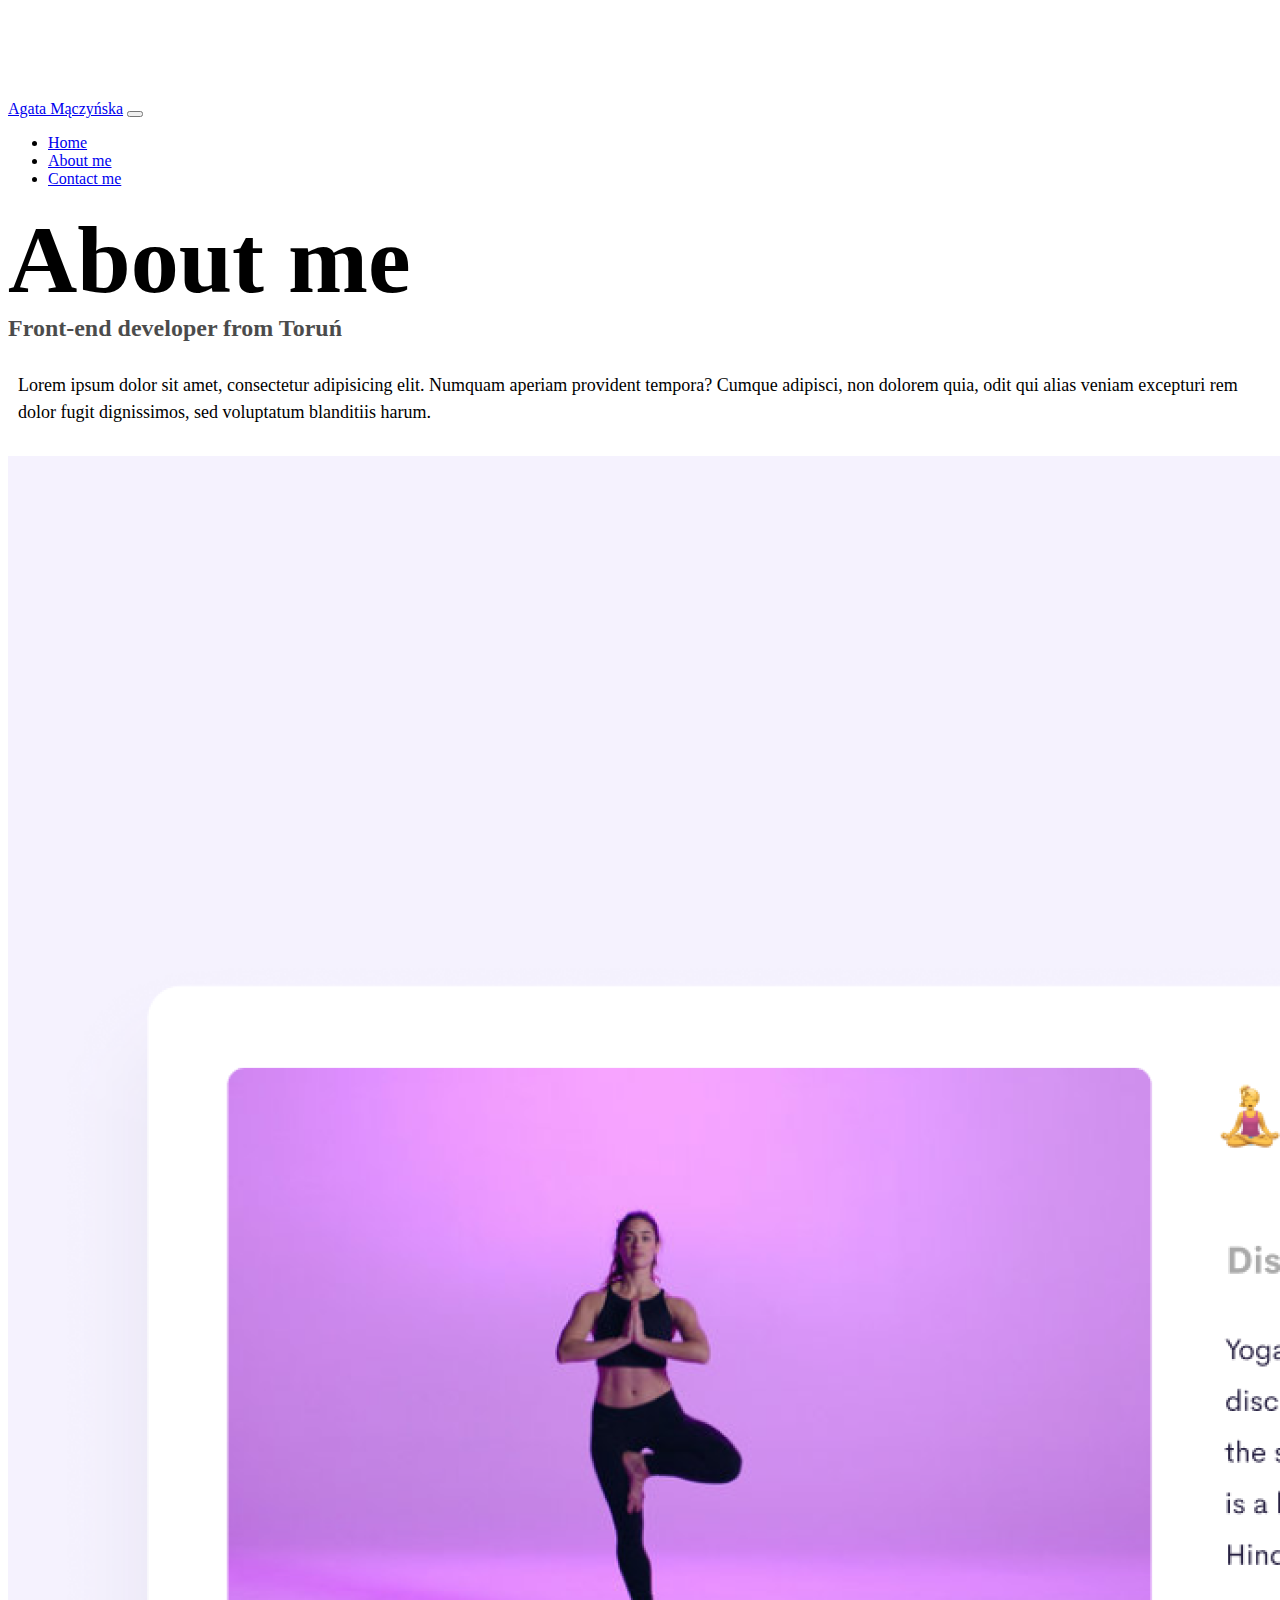
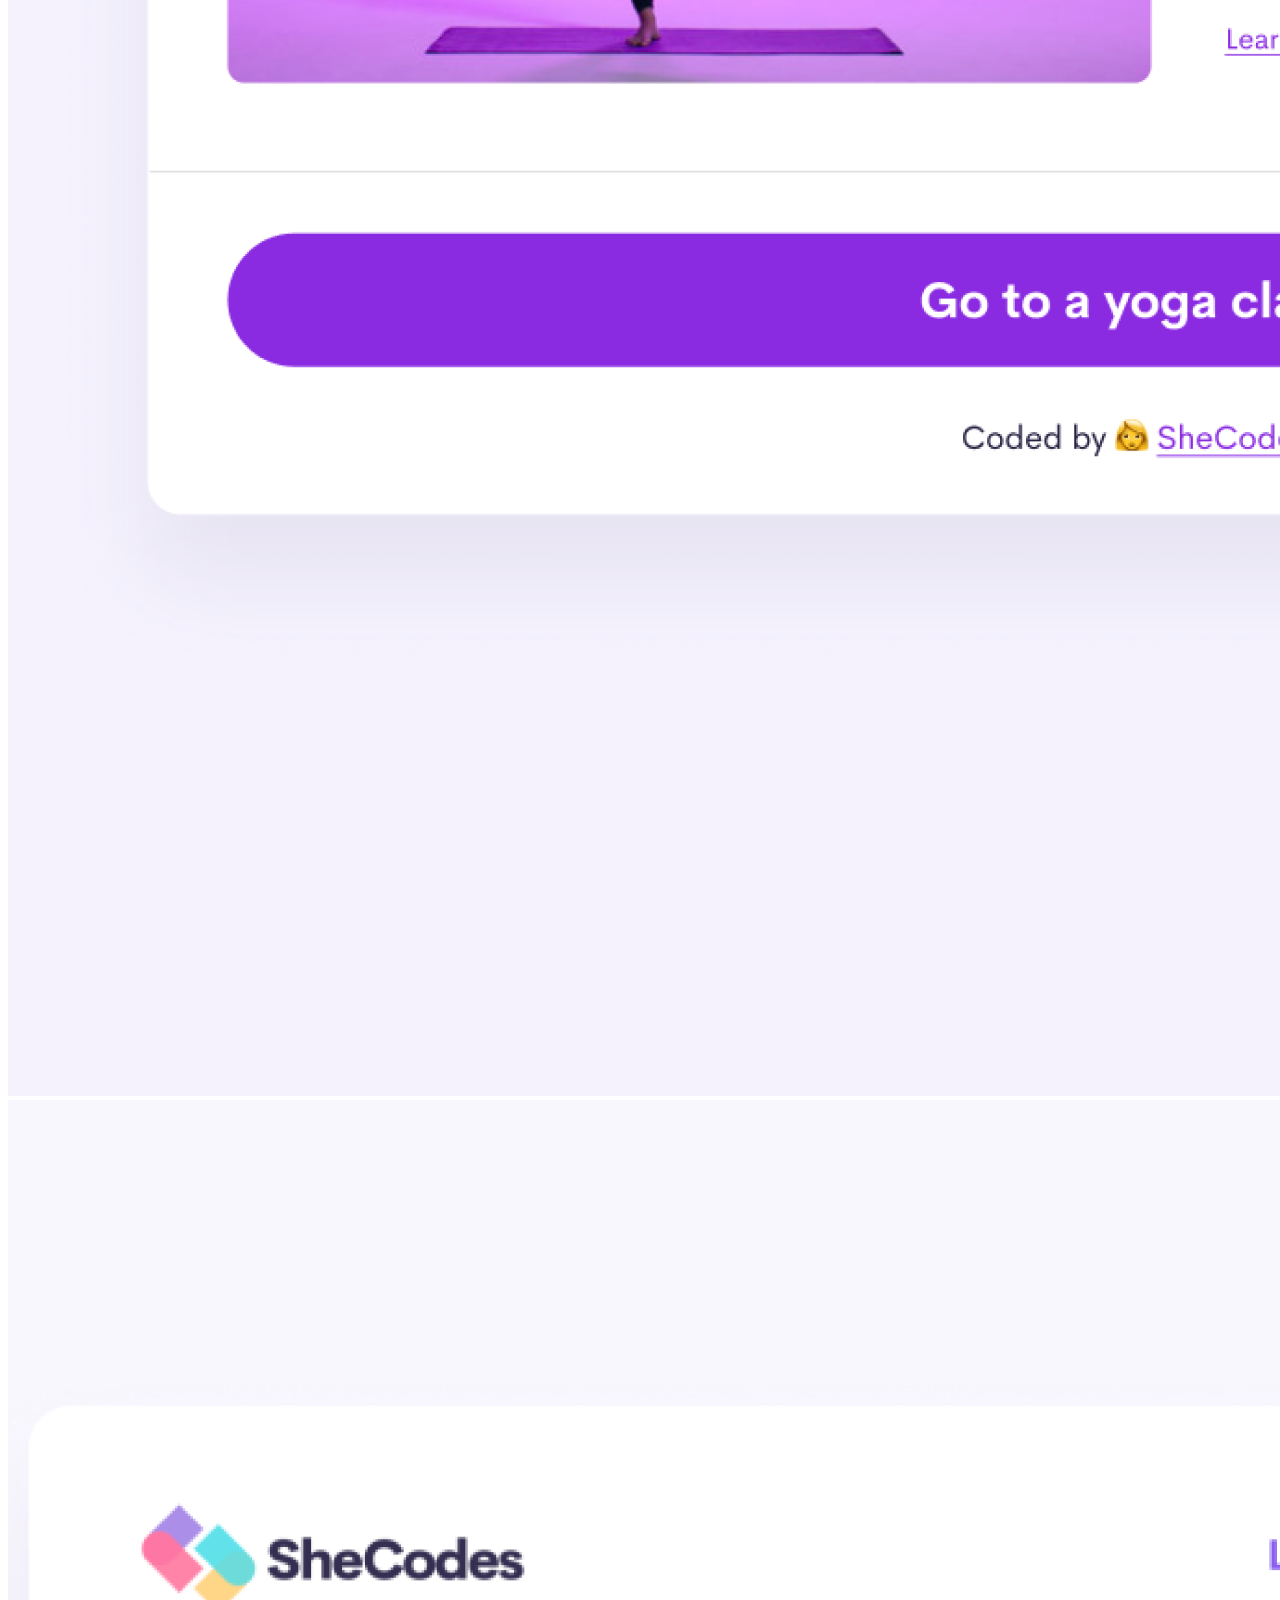
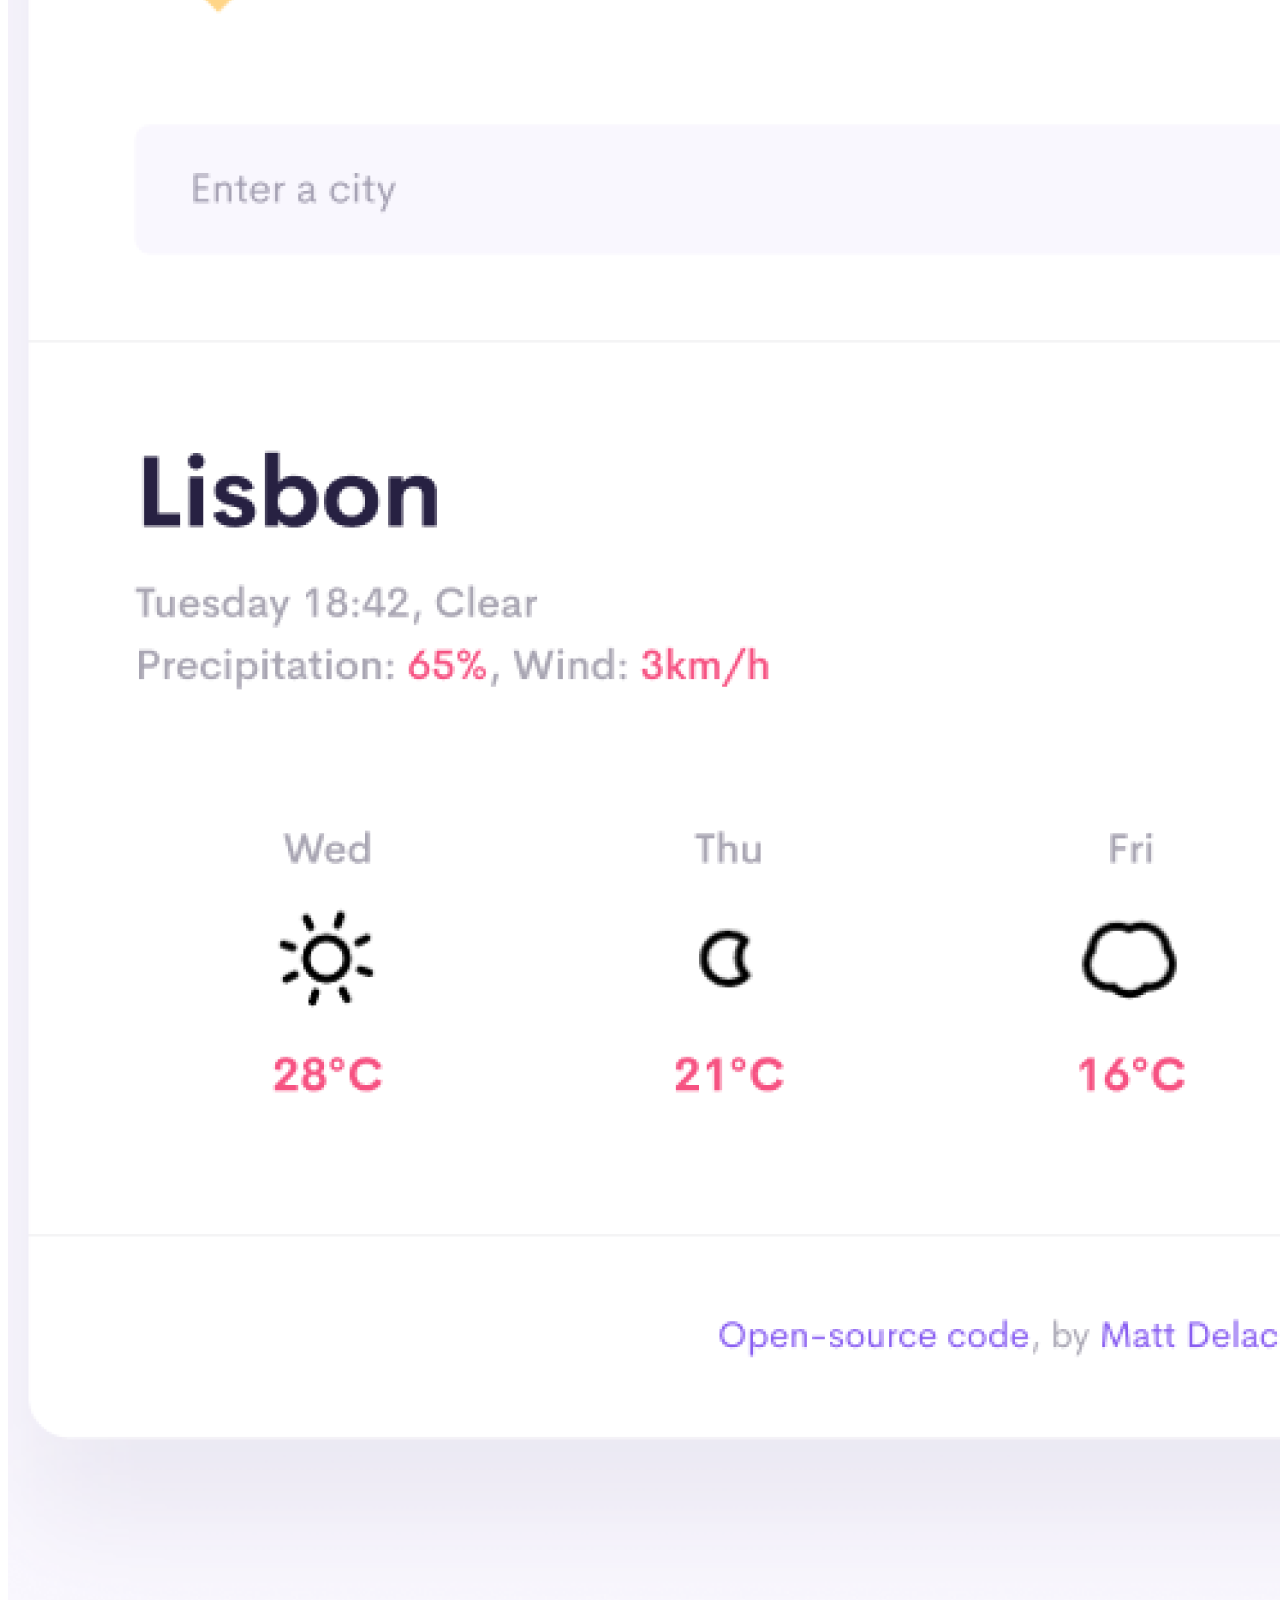
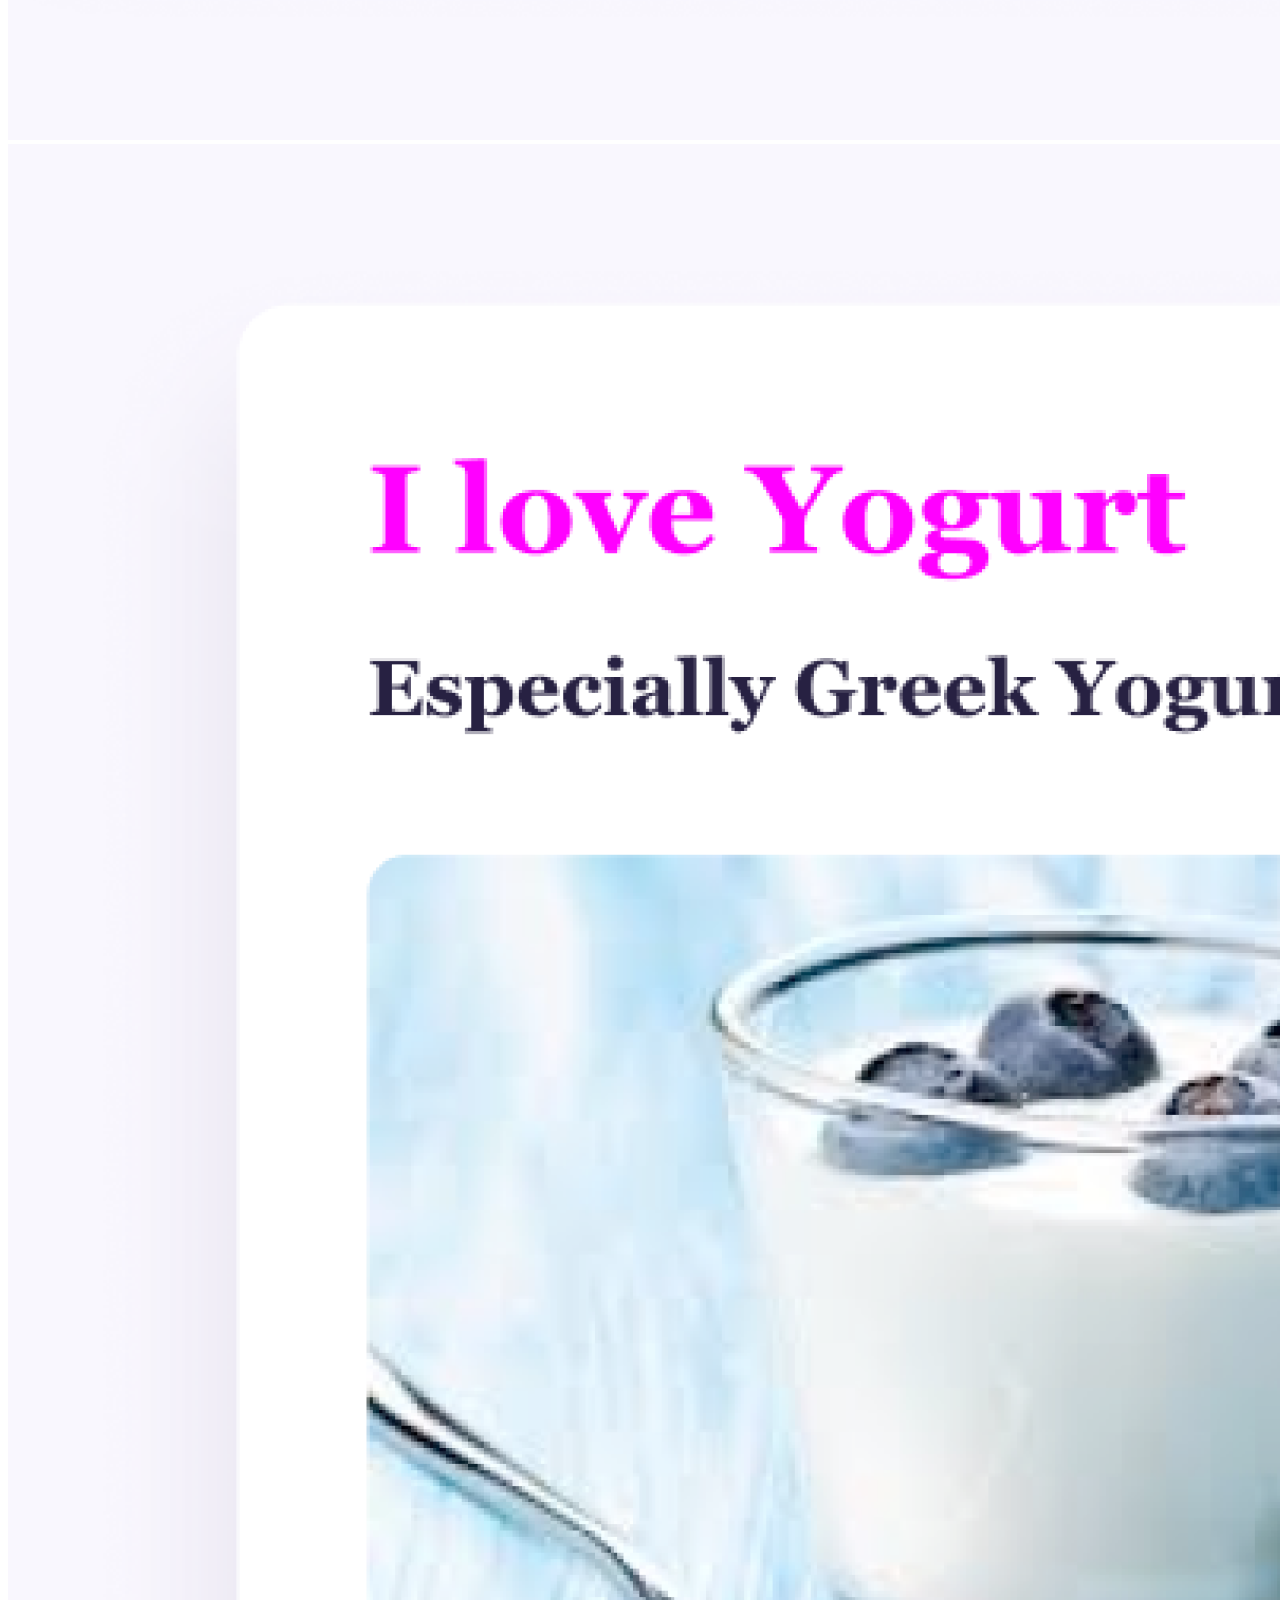
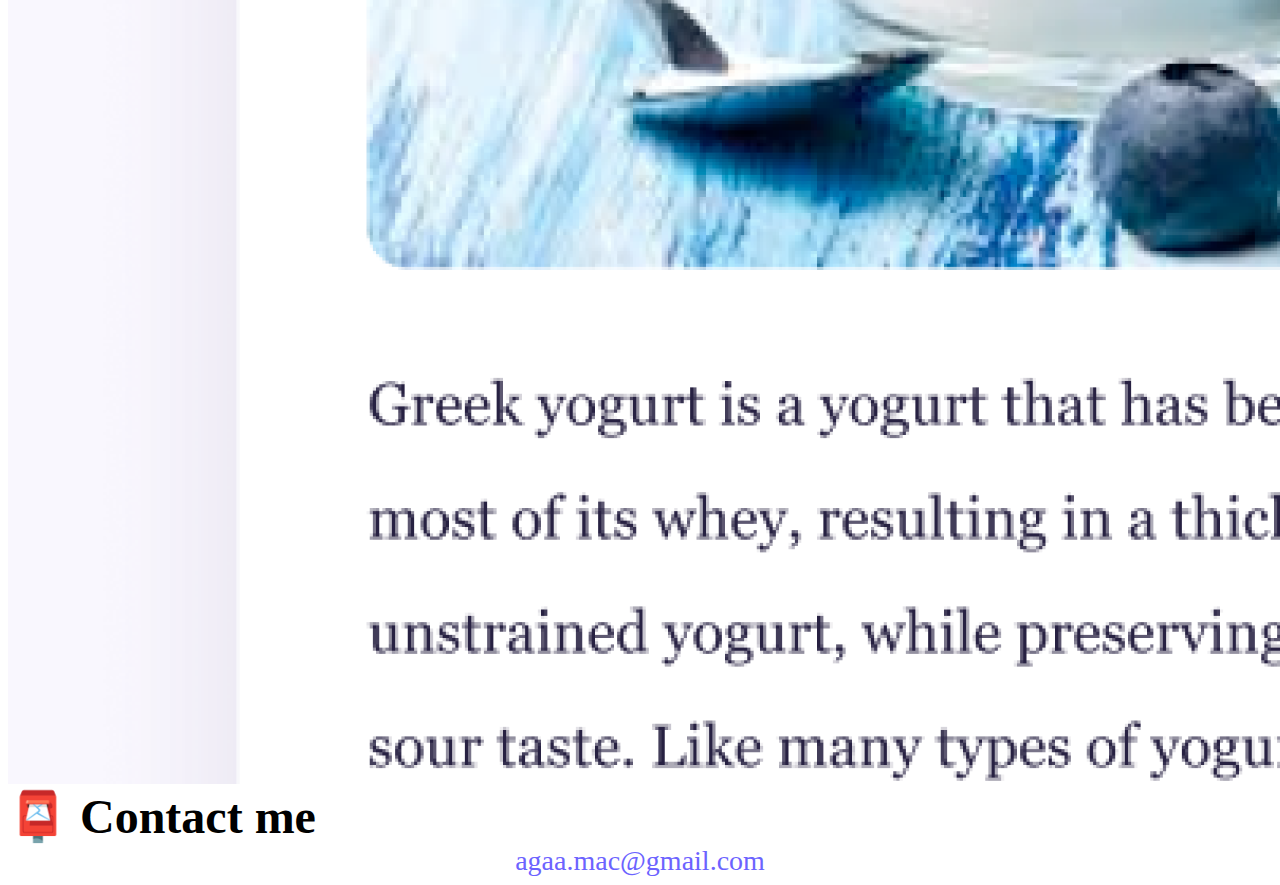
==== about-me.html @ f4022082 "existing project moved in to Github" ====
<!DOCTYPE html>
<html lang="en">
  <head>
    <meta charset="UTF-8" />
    <meta http-equiv="X-UA-Compatible" content="IE=edge" />
    <meta name="viewport" content="width=device-width, initial-scale=1.0" />
    <link
      href="https://cdn.jsdelivr.net/npm/bootstrap@5.0.0-beta2/dist/css/bootstrap.min.css"
      rel="stylesheet"
      integrity="sha384-BmbxuPwQa2lc/FVzBcNJ7UAyJxM6wuqIj61tLrc4wSX0szH/Ev+nYRRuWlolflfl"
      crossorigin="anonymous"
    />
    <script
      src="https://cdn.jsdelivr.net/npm/bootstrap@5.0.0-beta2/dist/js/bootstrap.bundle.min.js"
      integrity="sha384-b5kHyXgcpbZJO/tY9Ul7kGkf1S0CWuKcCD38l8YkeH8z8QjE0GmW1gYU5S9FOnJ0"
      crossorigin="anonymous"
    ></script>
    <link rel="stylesheet" href="src/style.css" />
    <title>About Agata Mączyńska</title>
  </head>
  <body>
    <nav class="navbar navbar-expand-lg navbar-light bg-light fixed-top">
      <div class="container">
        <a class="navbar-brand" href="index.html">Agata Mączyńska</a>
        <button
          class="navbar-toggler"
          type="button"
          data-bs-toggle="collapse"
          data-bs-target="#navbarNav"
          aria-controls="navbarNav"
          aria-expanded="false"
          aria-label="Toggle navigation"
        >
          <span class="navbar-toggler-icon"></span>
        </button>
        <div class="collapse navbar-collapse" id="navbarNav">
          <ul class="navbar-nav">
            <li class="nav-item">
              <a class="nav-link" aria-current="page" href="index.html">Home</a>
            </li>
            <li class="nav-item">
              <a class="nav-link active" href="about-me.html">About me</a>
            </li>
            <li class="nav-item">
              <a class="nav-link" href="about-me.html#contact">Contact me</a>
            </li>
          </ul>
        </div>
      </div>
    </nav>
    <h1 class="text-center">About me</h1>
    <h3 class="text-center">Front-end developer from Toruń</h3>
    <div class="about-paragraphs text-center">
      <p>
        Lorem ipsum dolor sit amet, consectetur adipisicing elit. Numquam
        aperiam provident tempora? Cumque adipisci, non dolorem quia, odit qui
        alias veniam excepturi rem dolor fugit dignissimos, sed voluptatum
        blanditiis harum.
      </p>
    </div>
    <div class="container">
      <div class="row">
        <div class="col-sm-4">
          <img src="images/yoga.png" class="img-fluid p-2 shadow rounded" />
        </div>
        <div class="col-sm-4">
          <img src="images/weather.png" class="img-fluid p-2 shadow rounded" />
        </div>
        <div class="col-sm-4">
          <img src="images/yogurt.png" class="img-fluid p-2 shadow rounded" />
        </div>
      </div>
    </div>
    <div id="contact" class="mt-5">
      <h2 class="text-center">📮 Contact me</h2>
      <a href="mailto:agaa.mac@gmail.com" class="email-link">
        agaa.mac@gmail.com
      </a>
    </div>
  </body>
</html>
---- src/style.css ----
:root {
  --primary-color: #6c63ff;
  --secondary-color: #f5f2fe;
  --box-shadow: 0 5px 10px rgba(0, 0, 0, 0.3);
}

body {
  margin-top: 100px;
}

h1,
h2,
h3 {
  margin: 0;
}

h1 {
  font-size: 96px;
}

h2 {
  font-size: 48px;
}

h3 {
  font-size: 24px;
  opacity: 0.7;
}

p {
  font-size: 18px;
  line-height: 1.5;
}

.navigation-links {
  display: flex;
  margin-top: 40px;
  justify-content: center;
}

.navigation-links a {
  margin: 20px;
}

.primary-link {
  border-radius: 4px;
  padding: 20px 15px;
  text-decoration: none;
  text-transform: capitalize;
  background: var(--primary-color);
  box-shadow: var(--box-shadow);
  color: white;
}

.secondary-link {
  border-radius: 4px;
  padding: 20px 15px;
  text-decoration: none;
  text-transform: capitalize;
  color: var(--primary-color);
  border: 1px solid var(--primary-color);
}

.homepage-link {
  color: var(--primary-color);
  text-align: center;
  display: block;
}

.about-paragraphs {
  margin: 30px 0;
}

.about-paragraphs p {
  margin: 10px;
}

.email-link {
  display: flex;
  justify-content: center;
  color: var(--primary-color);
  font-size: 28px;
  text-decoration: none;
}

.email-link:hover {
  text-decoration: underline;
}
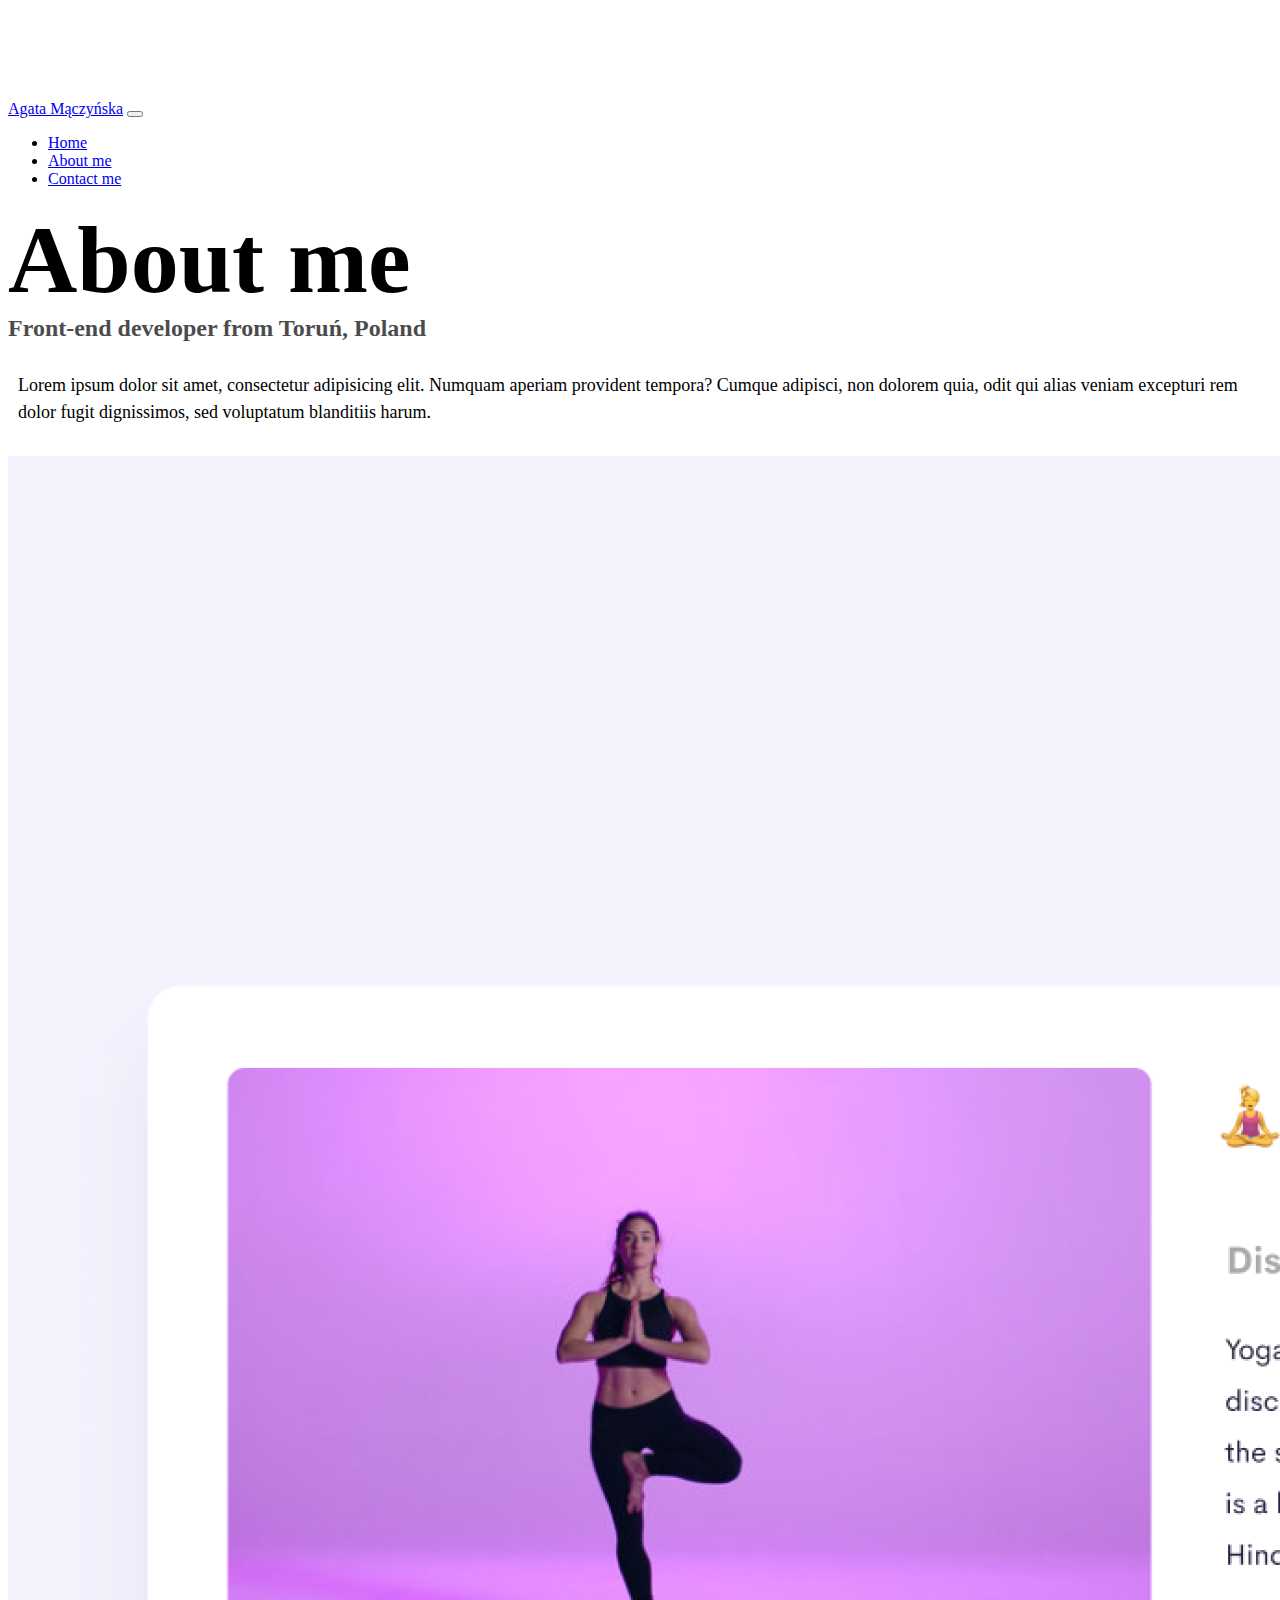
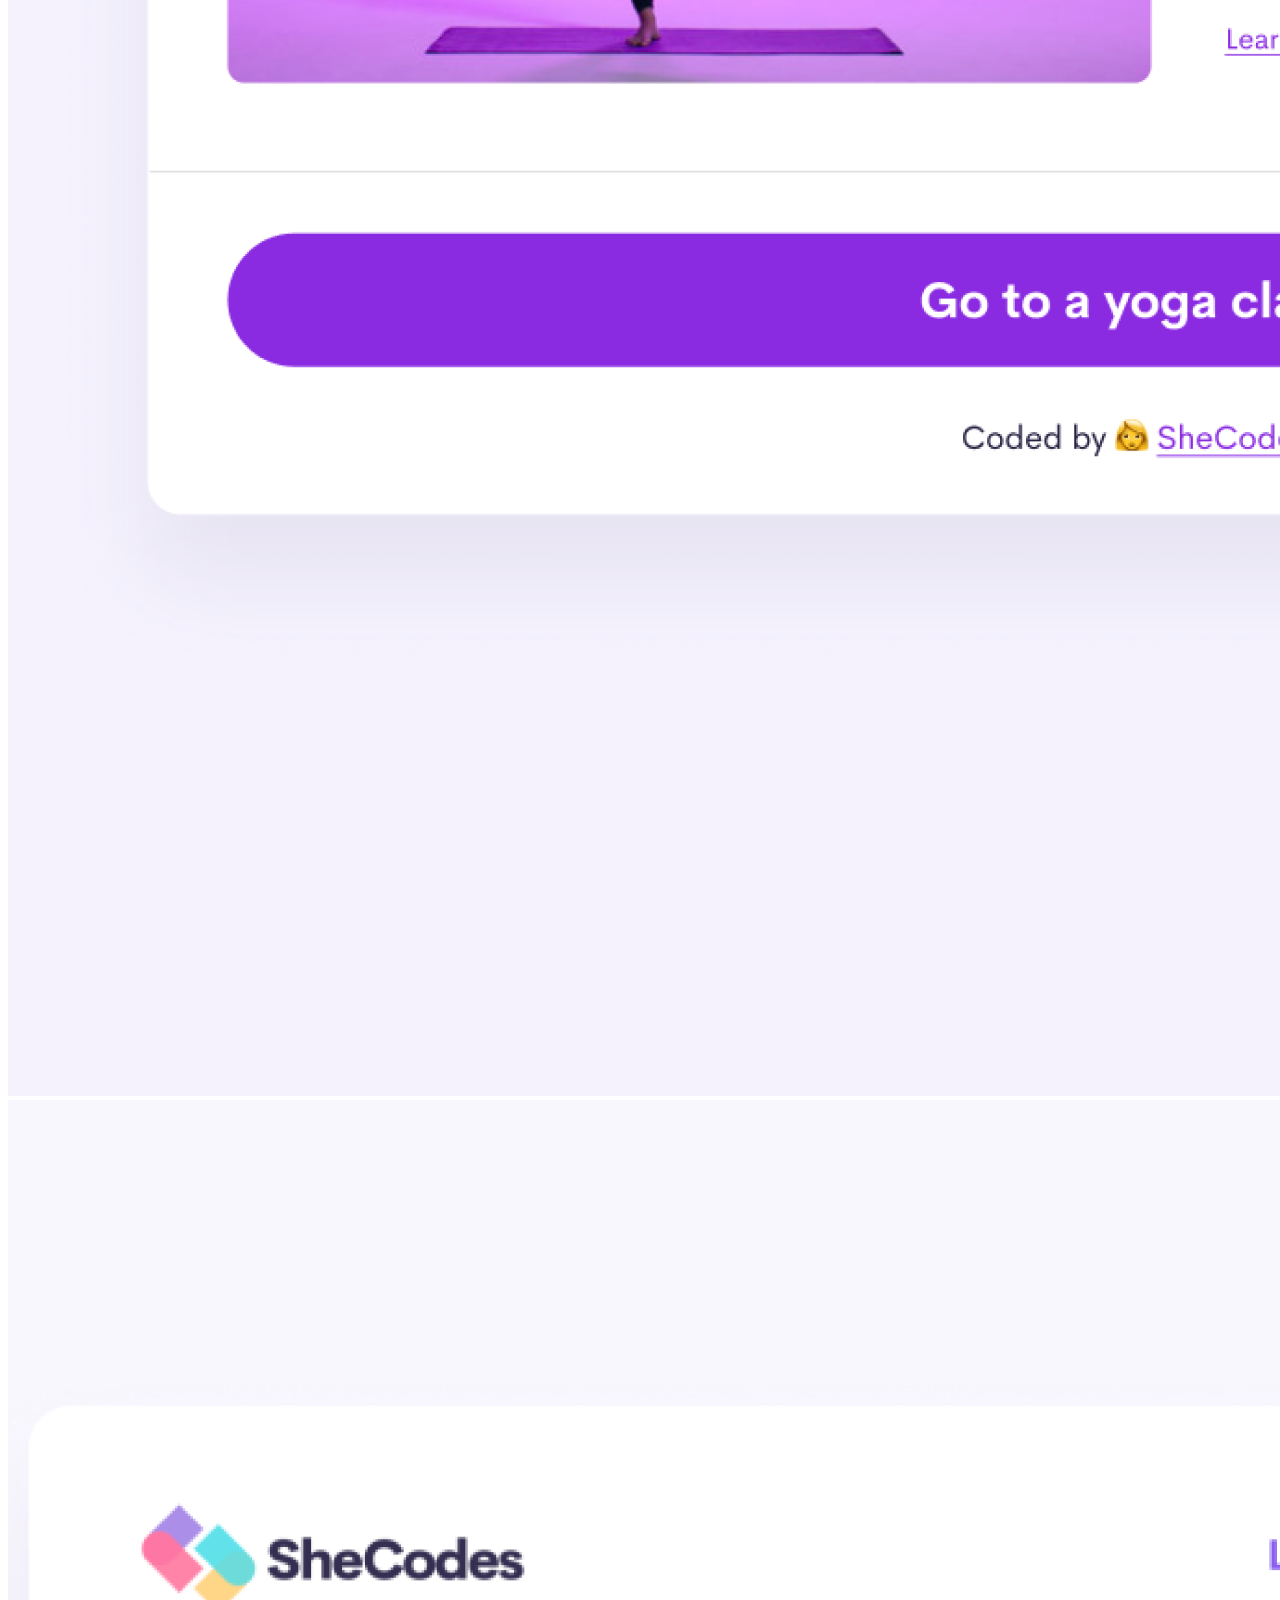
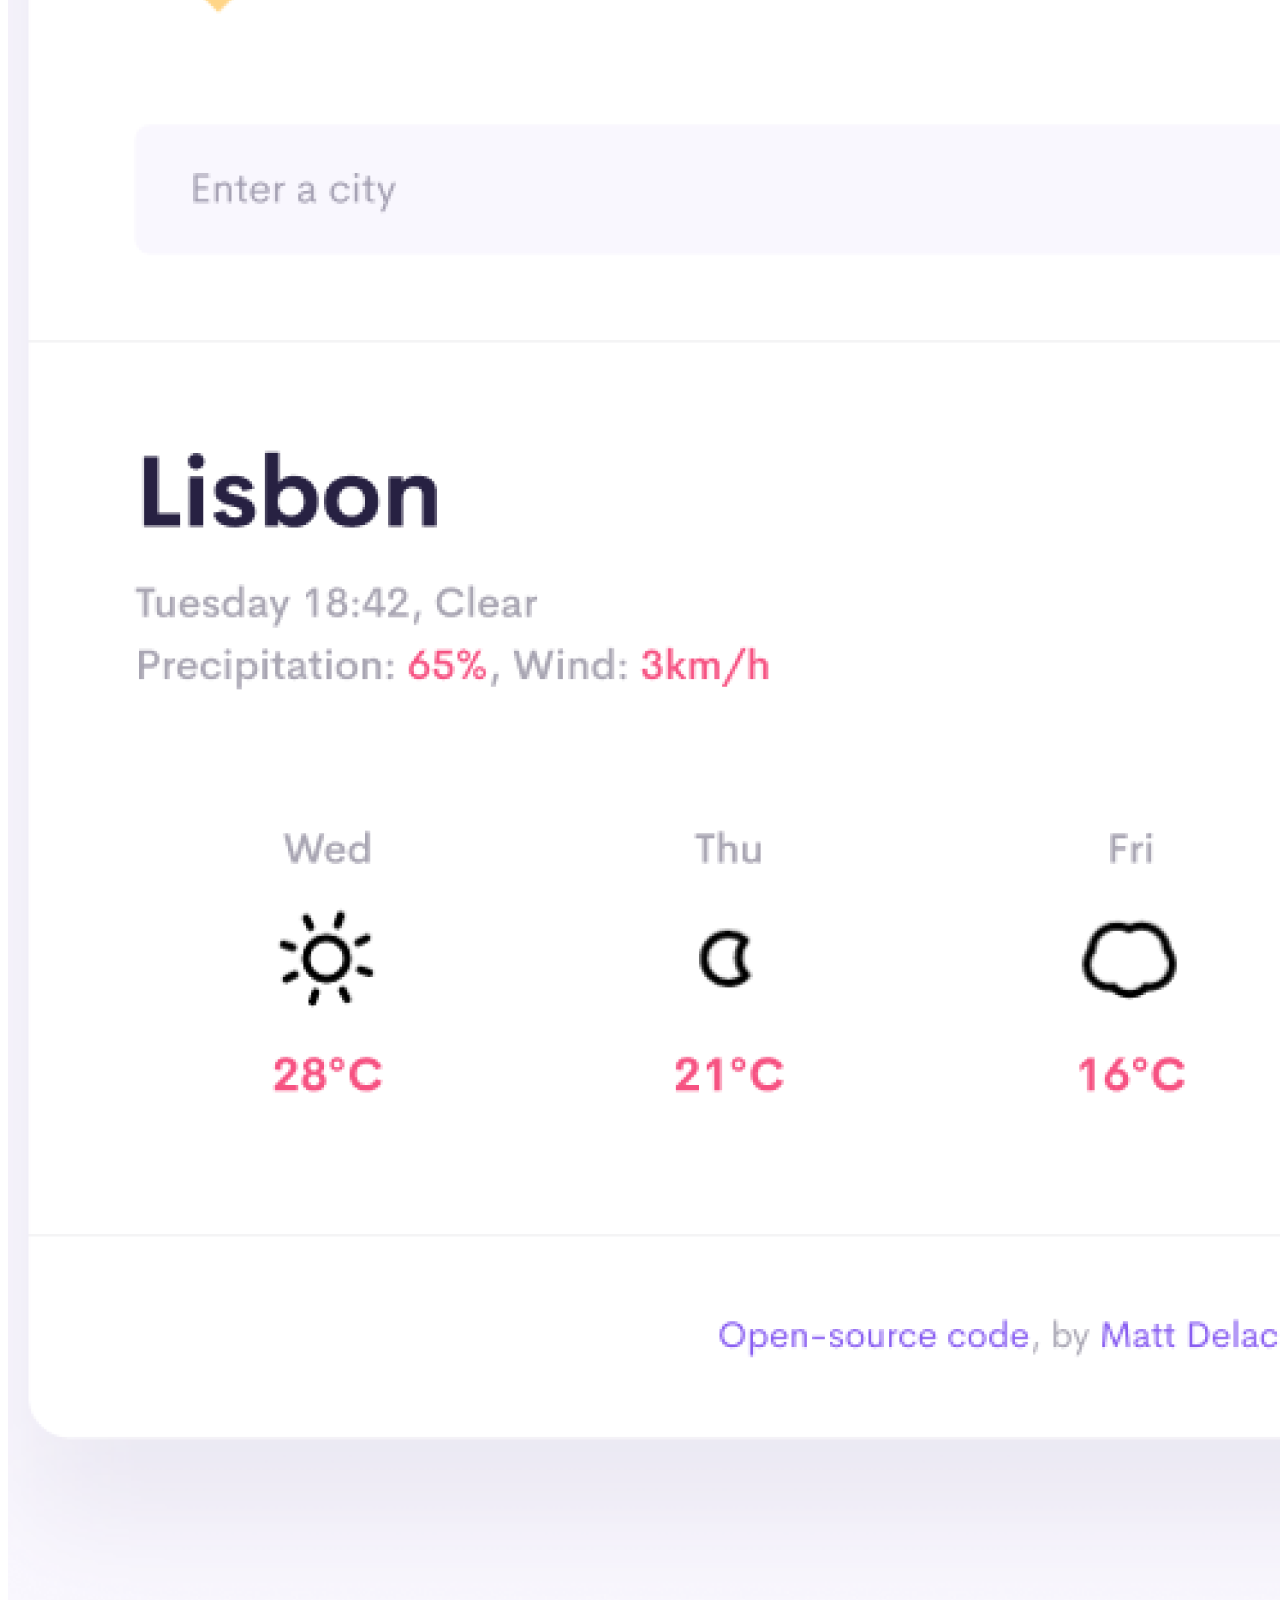
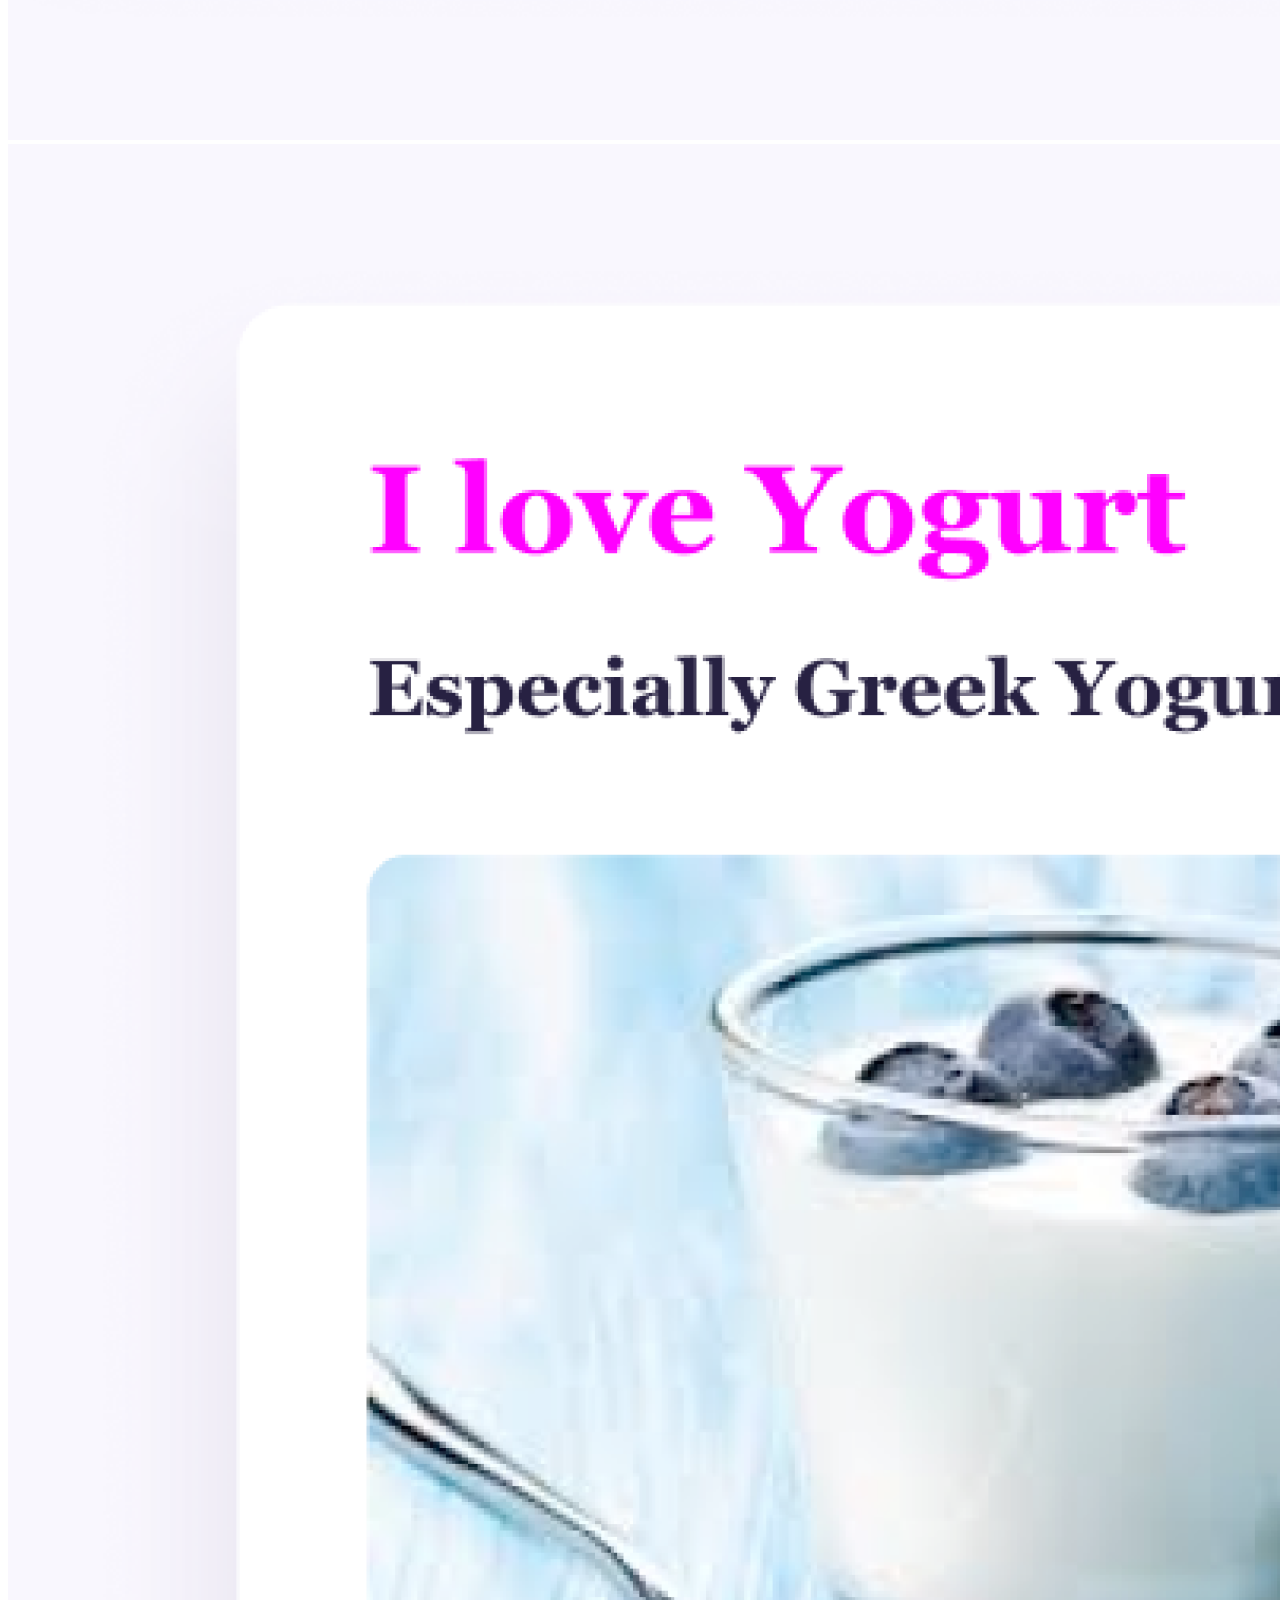
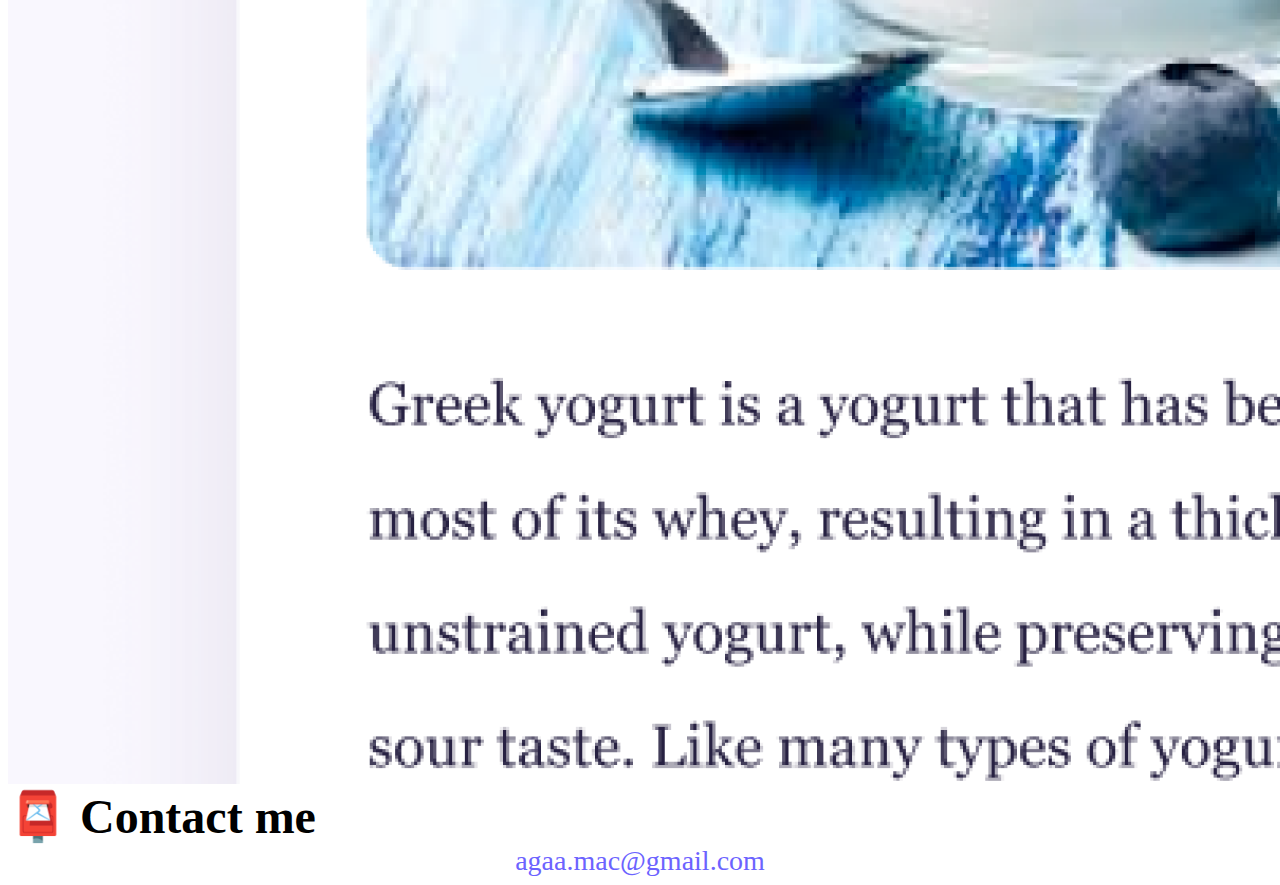
==== commit 883293d6: "responsive for mobile devices, added link titles and meta description" ====
--- a/about-me.html
+++ b/about-me.html
@@ -49,7 +49,7 @@
       </div>
     </nav>
     <h1 class="text-center">About me</h1>
-    <h3 class="text-center">Front-end developer from Toruń</h3>
+    <h3 class="text-center">Front-end developer from Toruń, Poland</h3>
     <div class="about-paragraphs text-center">
       <p>
         Lorem ipsum dolor sit amet, consectetur adipisicing elit. Numquam
--- a/src/style.css
+++ b/src/style.css
@@ -30,6 +30,24 @@
 p {
   font-size: 18px;
   line-height: 1.5;
+}
+
+@media (max-width: 576px) {
+  h1 {
+    font-size: 48px;
+  }
+  h2 {
+    font-size: 32px;
+    text-align: center;
+  }
+  p {
+    text-align: center;
+  }
+  .primary-link {
+    display: block;
+    text-align: center;
+    margin: 0 20px;
+  }
 }
 
 .navigation-links {
